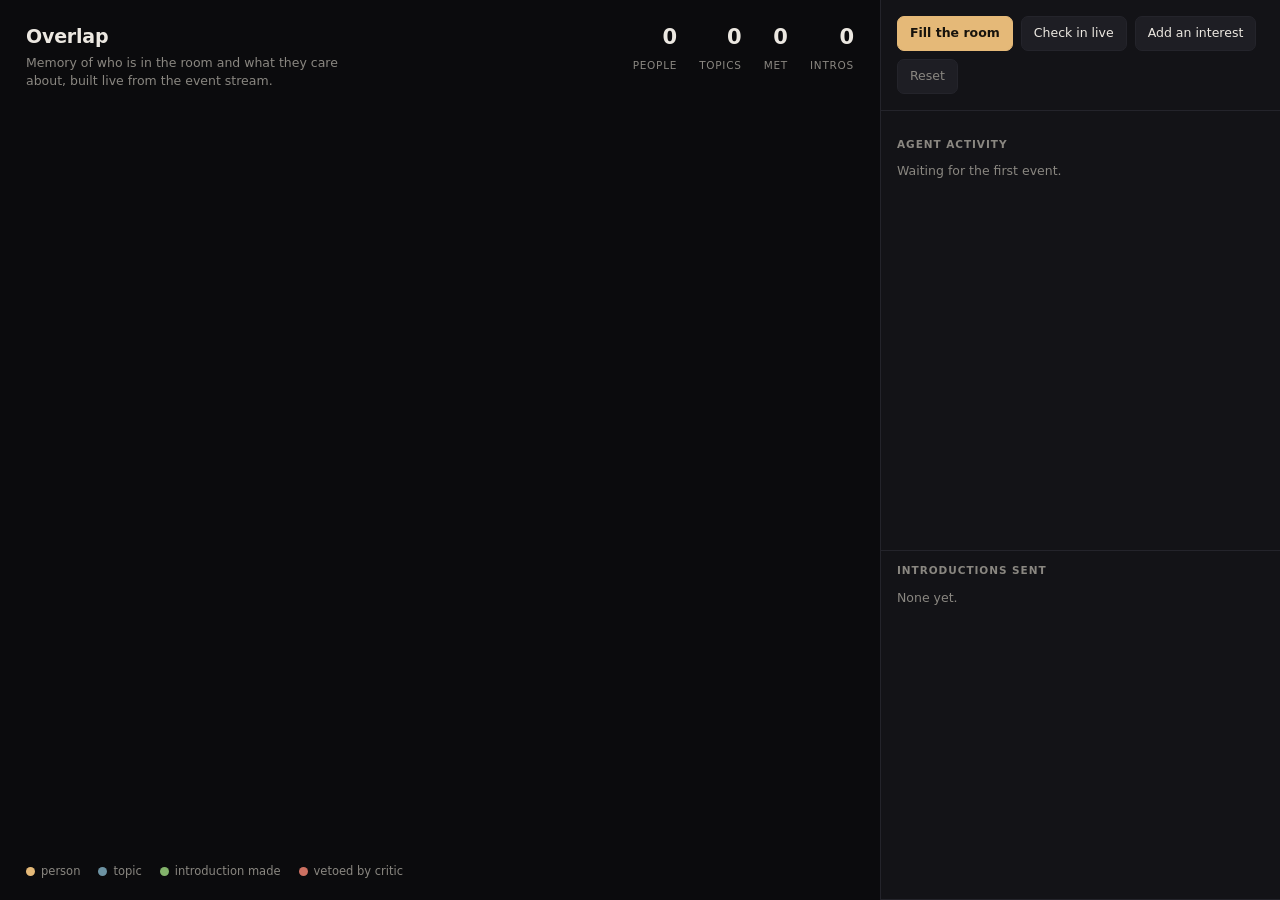
==== web/index.html @ 26e2bcc3 "Baseline: working Overlap spine + Beeline spec + shared enums Co-Authored-By: Claude Opus 4.8 <norep" ====
<!doctype html>
<html lang="en">
<head>
<meta charset="utf-8" />
<meta name="viewport" content="width=device-width, initial-scale=1" />
<title>Overlap — live networking memory</title>
<style>
  :root {
    --bg: #0b0b0d;
    --panel: #131317;
    --line: #24242b;
    --text: #ece8e1;
    --dim: #8a8781;
    --person: #e5b978;
    --topic: #6d93a3;
    --ok: #83b36b;
    --veto: #cc7061;
    --accent: #e5b978;
  }
  * { box-sizing: border-box; }
  html, body { height: 100%; margin: 0; }
  body {
    background: var(--bg); color: var(--text);
    font: 14px/1.5 ui-sans-serif, -apple-system, "SF Pro Text", system-ui, sans-serif;
    display: grid; grid-template-columns: 1fr 400px; overflow: hidden;
  }
  /* ---------- graph side ---------- */
  #stage { position: relative; }
  canvas { display: block; width: 100%; height: 100%; }
  #title {
    position: absolute; top: 22px; left: 26px; pointer-events: none;
  }
  #title h1 {
    margin: 0; font-size: 19px; font-weight: 600; letter-spacing: -0.01em;
  }
  #title p { margin: 3px 0 0; color: var(--dim); font-size: 12.5px; max-width: 40ch; }
  #legend {
    position: absolute; bottom: 20px; left: 26px; display: flex; gap: 18px;
    color: var(--dim); font-size: 11.5px; pointer-events: none;
  }
  .key { display: flex; align-items: center; gap: 6px; }
  .dot { width: 9px; height: 9px; border-radius: 50%; }
  #counters {
    position: absolute; top: 22px; right: 26px; display: flex; gap: 22px;
    pointer-events: none; text-align: right;
  }
  .counter b { display: block; font-size: 21px; font-weight: 600; font-variant-numeric: tabular-nums; }
  .counter span { font-size: 10.5px; color: var(--dim); text-transform: uppercase; letter-spacing: .07em; }

  /* ---------- side panel ---------- */
  #side {
    background: var(--panel); border-left: 1px solid var(--line);
    display: flex; flex-direction: column; overflow: hidden;
  }
  #controls { padding: 16px; border-bottom: 1px solid var(--line); display: flex; flex-wrap: wrap; gap: 8px; }
  button {
    font: inherit; font-size: 12.5px; padding: 7px 12px; border-radius: 7px; cursor: pointer;
    background: #1e1e24; color: var(--text); border: 1px solid var(--line);
  }
  button:hover { background: #26262e; }
  button.primary { background: var(--accent); color: #17130c; border-color: var(--accent); font-weight: 600; }
  button.ghost { color: var(--dim); }
  #backends { padding: 0 16px 14px; font-size: 11px; color: var(--dim); display: flex; flex-wrap: wrap; gap: 6px; }
  .chip { border: 1px solid var(--line); border-radius: 20px; padding: 2px 9px; }
  .chip b { color: var(--text); font-weight: 500; }

  .section { border-bottom: 1px solid var(--line); display: flex; flex-direction: column; min-height: 0; }
  .section > h2 {
    margin: 0; padding: 12px 16px 8px; font-size: 10.5px; font-weight: 600;
    text-transform: uppercase; letter-spacing: .09em; color: var(--dim);
  }
  .scroll { overflow-y: auto; padding: 0 16px 14px; }
  #traces { flex: 1 1 55%; }
  #nudges { flex: 1 1 45%; }

  .trace { border-left: 2px solid var(--line); padding: 6px 0 8px 11px; margin-bottom: 9px; }
  .trace .ev { font-size: 11px; color: var(--dim); letter-spacing: .02em; }
  .trace .step { font-size: 12.5px; margin-top: 3px; }
  .trace .step em { font-style: normal; color: var(--dim); }
  .trace.approved { border-left-color: var(--ok); }
  .trace.vetoed { border-left-color: var(--veto); }
  .tag { font-size: 10px; padding: 1px 6px; border-radius: 4px; letter-spacing: .05em; }
  .tag.ok { background: rgba(131,179,107,.16); color: var(--ok); }
  .tag.no { background: rgba(204,112,97,.16); color: var(--veto); }

  .nudge { background: #181820; border: 1px solid var(--line); border-radius: 9px; padding: 11px 12px; margin-bottom: 9px; }
  .nudge .to { font-size: 11px; color: var(--dim); }
  .nudge .msg { margin-top: 4px; font-size: 13px; }
  .nudge .why { margin-top: 6px; font-size: 11.5px; color: var(--dim); border-top: 1px solid var(--line); padding-top: 6px; }
  .empty { color: var(--dim); font-size: 12.5px; padding: 2px 0 8px; }
</style>
</head>
<body>

<div id="stage">
  <canvas id="c"></canvas>
  <div id="title">
    <h1>Overlap</h1>
    <p>Memory of who is in the room and what they care about, built live from the event stream.</p>
  </div>
  <div id="counters">
    <div class="counter"><b id="n-people">0</b><span>people</span></div>
    <div class="counter"><b id="n-topics">0</b><span>topics</span></div>
    <div class="counter"><b id="n-met">0</b><span>met</span></div>
    <div class="counter"><b id="n-nudges">0</b><span>intros</span></div>
  </div>
  <div id="legend">
    <div class="key"><i class="dot" style="background:var(--person)"></i>person</div>
    <div class="key"><i class="dot" style="background:var(--topic)"></i>topic</div>
    <div class="key"><i class="dot" style="background:var(--ok)"></i>introduction made</div>
    <div class="key"><i class="dot" style="background:var(--veto)"></i>vetoed by critic</div>
  </div>
</div>

<div id="side">
  <div id="controls">
    <button class="primary" onclick="seed()">Fill the room</button>
    <button onclick="joinLive()">Check in live</button>
    <button onclick="tapInterest()">Add an interest</button>
    <button class="ghost" onclick="reset()">Reset</button>
  </div>
  <div id="backends"></div>

  <div class="section" id="traces">
    <h2>Agent activity</h2>
    <div class="scroll" id="trace-list"><div class="empty">Waiting for the first event.</div></div>
  </div>

  <div class="section" id="nudges">
    <h2>Introductions sent</h2>
    <div class="scroll" id="nudge-list"><div class="empty">None yet.</div></div>
  </div>
</div>

<script>
// ------------------------------------------------------------------ //
// force-directed graph, hand-rolled so there is no CDN to fail on us
// ------------------------------------------------------------------ //
const canvas = document.getElementById('c');
const ctx = canvas.getContext('2d');
let W = 0, H = 0, DPR = Math.min(devicePixelRatio || 1, 2);

function resize() {
  const r = canvas.getBoundingClientRect();
  W = r.width; H = r.height;
  canvas.width = W * DPR; canvas.height = H * DPR;
  ctx.setTransform(DPR, 0, 0, DPR, 0, 0);
}
addEventListener('resize', resize);

let nodes = new Map();   // id -> {id,label,kind,x,y,vx,vy,born,weight}
let edges = [];          // {source,target,kind,status}
let highlight = new Set();
let highlightUntil = 0;

function syncGraph(g) {
  const seen = new Set();
  for (const n of g.nodes) {
    seen.add(n.id);
    if (!nodes.has(n.id)) {
      // new nodes enter near the middle with a little scatter, so growth reads
      const a = Math.random() * Math.PI * 2, r = 40 + Math.random() * 90;
      nodes.set(n.id, {
        ...n, x: W / 2 + Math.cos(a) * r, y: H / 2 + Math.sin(a) * r,
        vx: 0, vy: 0, born: performance.now()
      });
    } else {
      Object.assign(nodes.get(n.id), { label: n.label, weight: n.weight, role: n.role });
    }
  }
  for (const id of [...nodes.keys()]) if (!seen.has(id)) nodes.delete(id);
  edges = g.edges.filter(e => nodes.has(e.source) && nodes.has(e.target));
}

function tick() {
  const arr = [...nodes.values()];
  const n = arr.length;
  // repulsion
  for (let i = 0; i < n; i++) {
    const a = arr[i];
    for (let j = i + 1; j < n; j++) {
      const b = arr[j];
      let dx = b.x - a.x, dy = b.y - a.y;
      let d2 = dx * dx + dy * dy;
      if (d2 < 1) { d2 = 1; dx = Math.random() - .5; dy = Math.random() - .5; }
      if (d2 > 160000) continue;
      const f = 3600 / d2;
      const d = Math.sqrt(d2);
      const fx = (dx / d) * f, fy = (dy / d) * f;
      a.vx -= fx; a.vy -= fy; b.vx += fx; b.vy += fy;
    }
  }
  // springs
  for (const e of edges) {
    const a = nodes.get(e.source), b = nodes.get(e.target);
    if (!a || !b) continue;
    const rest = e.kind === 'interest' ? 112 : e.kind === 'met' ? 84 : 150;
    const k = e.kind === 'interest' ? 0.012 : e.kind === 'met' ? 0.02 : 0.004;
    const dx = b.x - a.x, dy = b.y - a.y;
    const d = Math.hypot(dx, dy) || 1;
    const f = (d - rest) * k;
    const fx = (dx / d) * f, fy = (dy / d) * f;
    a.vx += fx; a.vy += fy; b.vx -= fx; b.vy -= fy;
  }
  // centering, damping, and a hard clamp so nothing escapes the canvas
  const padX = 90, padY = 70;
  for (const p of arr) {
    p.vx += (W / 2 - p.x) * 0.0045;
    p.vy += (H / 2 - p.y) * 0.0045;
    p.vx *= 0.84; p.vy *= 0.84;
    p.x += p.vx; p.y += p.vy;
    if (p.x < padX) { p.x = padX; p.vx *= -0.4; }
    if (p.x > W - padX) { p.x = W - padX; p.vx *= -0.4; }
    if (p.y < padY) { p.y = padY; p.vy *= -0.4; }
    if (p.y > H - padY) { p.y = H - padY; p.vy *= -0.4; }
  }
}

function radius(p) {
  if (p.kind === 'topic') return 3.5 + Math.min(6, (p.weight || 1) * 1.1);
  return 7;
}

function draw() {
  const now = performance.now();
  const hot = now < highlightUntil;
  ctx.clearRect(0, 0, W, H);

  for (const e of edges) {
    const a = nodes.get(e.source), b = nodes.get(e.target);
    if (!a || !b) continue;
    const lit = hot && highlight.has(e.source) && highlight.has(e.target);
    if (e.kind === 'interest') {
      ctx.strokeStyle = lit ? 'rgba(229,185,120,.85)' : 'rgba(120,120,135,.16)';
      ctx.lineWidth = lit ? 2 : 1;
      ctx.setLineDash([]);
    } else if (e.kind === 'met') {
      ctx.strokeStyle = lit ? 'rgba(229,185,120,.9)' : 'rgba(190,190,205,.34)';
      ctx.lineWidth = lit ? 2.4 : 1.5;
      ctx.setLineDash([]);
    } else {
      const ok = e.status === 'approved';
      ctx.strokeStyle = ok ? 'rgba(131,179,107,.75)' : 'rgba(204,112,97,.5)';
      ctx.lineWidth = ok ? 2.2 : 1.4;
      ctx.setLineDash(ok ? [] : [4, 4]);
    }
    ctx.beginPath(); ctx.moveTo(a.x, a.y); ctx.lineTo(b.x, b.y); ctx.stroke();
  }
  ctx.setLineDash([]);

  for (const p of nodes.values()) {
    const age = now - p.born;
    const grow = Math.min(1, age / 420);
    const r = radius(p) * (0.4 + 0.6 * grow);
    const lit = hot && highlight.has(p.id);

    if (age < 900) {           // arrival pulse
      ctx.beginPath();
      ctx.arc(p.x, p.y, r + (1 - age / 900) * 22, 0, 7);
      ctx.strokeStyle = `rgba(229,185,120,${0.35 * (1 - age / 900)})`;
      ctx.lineWidth = 1.5; ctx.stroke();
    }
    if (lit) {
      ctx.beginPath(); ctx.arc(p.x, p.y, r + 9, 0, 7);
      ctx.fillStyle = 'rgba(229,185,120,.16)'; ctx.fill();
    }
    ctx.beginPath(); ctx.arc(p.x, p.y, r, 0, 7);
    ctx.fillStyle = p.kind === 'topic' ? '#6d93a3' : '#e5b978';
    ctx.globalAlpha = grow; ctx.fill(); ctx.globalAlpha = 1;

    if (p.kind === 'person' || (p.weight || 0) > 1 || lit) {
      ctx.font = p.kind === 'person' ? '600 11.5px ui-sans-serif, system-ui' : '10.5px ui-sans-serif, system-ui';
      ctx.fillStyle = p.kind === 'person' ? 'rgba(236,232,225,.94)' : 'rgba(160,175,185,.72)';
      ctx.textAlign = 'center';
      ctx.fillText(p.label, p.x, p.y - r - 6);
    }
  }
}

function loop() { tick(); draw(); requestAnimationFrame(loop); }

// ------------------------------------------------------------------ //
// live feed
// ------------------------------------------------------------------ //
const traceList = document.getElementById('trace-list');
const nudgeList = document.getElementById('nudge-list');
let firstTrace = true, firstNudge = true;

function esc(s) { return String(s ?? '').replace(/[&<>]/g, c => ({ '&': '&amp;', '<': '&lt;', '>': '&gt;' }[c])); }

function addTrace(rec) {
  if (firstTrace) { traceList.innerHTML = ''; firstTrace = false; }
  const critic = rec.steps.find(s => s.step === 'critic');
  const cls = critic ? (critic.approved ? 'approved' : 'vetoed') : '';
  const el = document.createElement('div');
  el.className = 'trace ' + cls;
  const p = rec.event.payload || {};
  const who = p.name || p.id || p.a || '';
  el.innerHTML =
    `<div class="ev">${esc(rec.event.type)} · ${esc(who)} · ${rec.ms}ms</div>` +
    rec.steps.map(s => {
      const tag = s.step === 'critic'
        ? `<span class="tag ${s.approved ? 'ok' : 'no'}">${s.approved ? 'approved' : 'vetoed'}</span> `
        : '';
      return `<div class="step"><em>${esc(s.step)}</em> ${tag}${esc(s.detail)}</div>`;
    }).join('');
  traceList.prepend(el);
  while (traceList.children.length > 40) traceList.lastChild.remove();

  // light up the path this decision walked
  if (rec.proposal) {
    highlight = new Set([rec.proposal.from_id, rec.proposal.to_id]);
    for (const t of (rec.proposal.shared_topics || [])) highlight.add('topic:' + t);
    if (rec.proposal.connector) highlight.add(rec.proposal.connector.connector_id);
    highlightUntil = performance.now() + 3500;
  }
}

function addNudge(n) {
  if (firstNudge) { nudgeList.innerHTML = ''; firstNudge = false; }
  const el = document.createElement('div');
  el.className = 'nudge';
  el.innerHTML =
    `<div class="to">to ${esc(n.to)} · about ${esc(n.about)}` +
    (n.connector ? ` · via ${esc(n.connector.connector_name)}` : '') + `</div>` +
    `<div class="msg">${esc(n.message)}</div>` +
    `<div class="why">${esc(n.why)}</div>`;
  nudgeList.prepend(el);
  while (nudgeList.children.length > 25) nudgeList.lastChild.remove();
}

function setStats(s) {
  document.getElementById('n-people').textContent = s.people ?? 0;
  document.getElementById('n-topics').textContent = s.topics ?? 0;
  document.getElementById('n-met').textContent = s.met ?? 0;
  document.getElementById('n-nudges').textContent = s.nudges ?? 0;
  if (s.backends) {
    document.getElementById('backends').innerHTML = Object.entries(s.backends)
      .map(([k, v]) => `<span class="chip">${esc(k)} <b>${esc(v)}</b></span>`).join('');
  }
}

const es = new EventSource('/api/stream');
es.onmessage = (m) => {
  const { kind, data } = JSON.parse(m.data);
  if (kind === 'graph') syncGraph(data);
  else if (kind === 'stats') setStats(data);
  else if (kind === 'trace') addTrace(data);
  else if (kind === 'outbox') addNudge(data);
  else if (kind === 'reset') {
    nodes.clear(); edges = [];
    traceList.innerHTML = '<div class="empty">Waiting for the first event.</div>';
    nudgeList.innerHTML = '<div class="empty">None yet.</div>';
    firstTrace = firstNudge = true;
  }
};

// ------------------------------------------------------------------ //
// controls
// ------------------------------------------------------------------ //
const post = (url, body) => fetch(url, {
  method: 'POST', headers: { 'Content-Type': 'application/json' },
  body: JSON.stringify(body || {})
});

function seed() { post('/api/seed', { delay: 0.8 }); }
function reset() { post('/api/reset'); }

function joinLive() {
  const name = prompt('Your name', 'Aaryaa');
  if (!name) return;
  const interests = prompt('Interests, comma separated',
    'graph databases, interface design, learning science');
  post('/api/event', {
    type: 'checkin',
    payload: {
      id: 'live-' + name.toLowerCase().replace(/\W+/g, ''),
      name, role: 'product designer',
      interests: (interests || '').split(',').map(s => s.trim()).filter(Boolean),
      location: 'Frontier Tower 16'
    }
  });
}

function tapInterest() {
  const id = prompt('Whose interest? (person id)', 'live-aaryaa');
  const topic = prompt('Topic', 'agent memory');
  if (!id || !topic) return;
  post('/api/event', { type: 'interest', payload: { id, topic } });
}

fetch('/api/stats').then(r => r.json()).then(setStats);
resize(); loop();
</script>
</body>
</html>
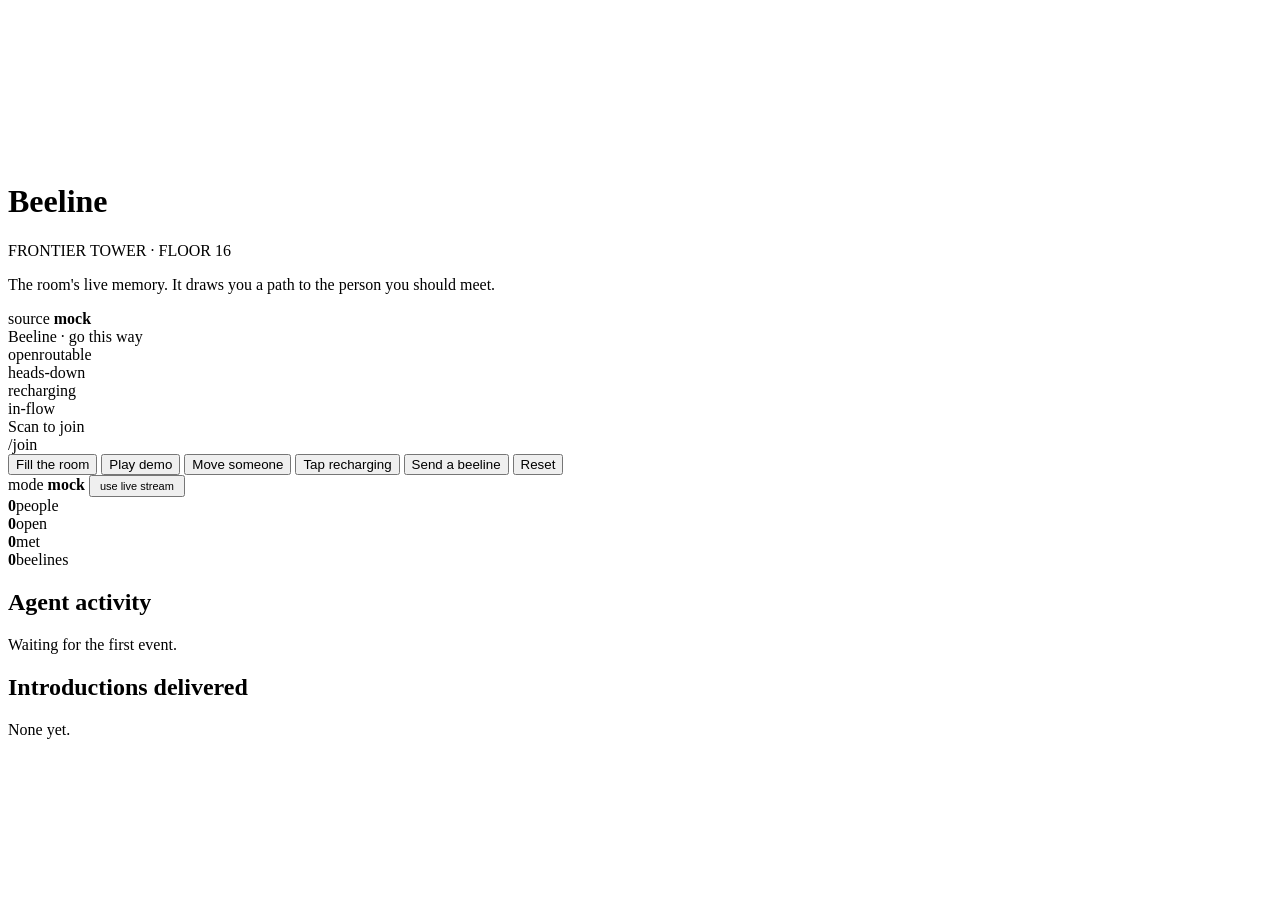
==== commit 657000b7: "Phase B+C(part): WP2 four agents, WP3 motion pipeline, WP6 map, WP7 phone, tunnel helper Co-Authored" ====
--- a/web/index.html
+++ b/web/index.html
@@ -3,394 +3,82 @@
 <head>
 <meta charset="utf-8" />
 <meta name="viewport" content="width=device-width, initial-scale=1" />
-<title>Overlap — live networking memory</title>
-<style>
-  :root {
-    --bg: #0b0b0d;
-    --panel: #131317;
-    --line: #24242b;
-    --text: #ece8e1;
-    --dim: #8a8781;
-    --person: #e5b978;
-    --topic: #6d93a3;
-    --ok: #83b36b;
-    --veto: #cc7061;
-    --accent: #e5b978;
-  }
-  * { box-sizing: border-box; }
-  html, body { height: 100%; margin: 0; }
-  body {
-    background: var(--bg); color: var(--text);
-    font: 14px/1.5 ui-sans-serif, -apple-system, "SF Pro Text", system-ui, sans-serif;
-    display: grid; grid-template-columns: 1fr 400px; overflow: hidden;
-  }
-  /* ---------- graph side ---------- */
-  #stage { position: relative; }
-  canvas { display: block; width: 100%; height: 100%; }
-  #title {
-    position: absolute; top: 22px; left: 26px; pointer-events: none;
-  }
-  #title h1 {
-    margin: 0; font-size: 19px; font-weight: 600; letter-spacing: -0.01em;
-  }
-  #title p { margin: 3px 0 0; color: var(--dim); font-size: 12.5px; max-width: 40ch; }
-  #legend {
-    position: absolute; bottom: 20px; left: 26px; display: flex; gap: 18px;
-    color: var(--dim); font-size: 11.5px; pointer-events: none;
-  }
-  .key { display: flex; align-items: center; gap: 6px; }
-  .dot { width: 9px; height: 9px; border-radius: 50%; }
-  #counters {
-    position: absolute; top: 22px; right: 26px; display: flex; gap: 22px;
-    pointer-events: none; text-align: right;
-  }
-  .counter b { display: block; font-size: 21px; font-weight: 600; font-variant-numeric: tabular-nums; }
-  .counter span { font-size: 10.5px; color: var(--dim); text-transform: uppercase; letter-spacing: .07em; }
-
-  /* ---------- side panel ---------- */
-  #side {
-    background: var(--panel); border-left: 1px solid var(--line);
-    display: flex; flex-direction: column; overflow: hidden;
-  }
-  #controls { padding: 16px; border-bottom: 1px solid var(--line); display: flex; flex-wrap: wrap; gap: 8px; }
-  button {
-    font: inherit; font-size: 12.5px; padding: 7px 12px; border-radius: 7px; cursor: pointer;
-    background: #1e1e24; color: var(--text); border: 1px solid var(--line);
-  }
-  button:hover { background: #26262e; }
-  button.primary { background: var(--accent); color: #17130c; border-color: var(--accent); font-weight: 600; }
-  button.ghost { color: var(--dim); }
-  #backends { padding: 0 16px 14px; font-size: 11px; color: var(--dim); display: flex; flex-wrap: wrap; gap: 6px; }
-  .chip { border: 1px solid var(--line); border-radius: 20px; padding: 2px 9px; }
-  .chip b { color: var(--text); font-weight: 500; }
-
-  .section { border-bottom: 1px solid var(--line); display: flex; flex-direction: column; min-height: 0; }
-  .section > h2 {
-    margin: 0; padding: 12px 16px 8px; font-size: 10.5px; font-weight: 600;
-    text-transform: uppercase; letter-spacing: .09em; color: var(--dim);
-  }
-  .scroll { overflow-y: auto; padding: 0 16px 14px; }
-  #traces { flex: 1 1 55%; }
-  #nudges { flex: 1 1 45%; }
-
-  .trace { border-left: 2px solid var(--line); padding: 6px 0 8px 11px; margin-bottom: 9px; }
-  .trace .ev { font-size: 11px; color: var(--dim); letter-spacing: .02em; }
-  .trace .step { font-size: 12.5px; margin-top: 3px; }
-  .trace .step em { font-style: normal; color: var(--dim); }
-  .trace.approved { border-left-color: var(--ok); }
-  .trace.vetoed { border-left-color: var(--veto); }
-  .tag { font-size: 10px; padding: 1px 6px; border-radius: 4px; letter-spacing: .05em; }
-  .tag.ok { background: rgba(131,179,107,.16); color: var(--ok); }
-  .tag.no { background: rgba(204,112,97,.16); color: var(--veto); }
-
-  .nudge { background: #181820; border: 1px solid var(--line); border-radius: 9px; padding: 11px 12px; margin-bottom: 9px; }
-  .nudge .to { font-size: 11px; color: var(--dim); }
-  .nudge .msg { margin-top: 4px; font-size: 13px; }
-  .nudge .why { margin-top: 6px; font-size: 11.5px; color: var(--dim); border-top: 1px solid var(--line); padding-top: 6px; }
-  .empty { color: var(--dim); font-size: 12.5px; padding: 2px 0 8px; }
-</style>
+<title>Beeline — floor 16, live</title>
+<link rel="stylesheet" href="/style.css" />
 </head>
 <body>
 
-<div id="stage">
-  <canvas id="c"></canvas>
+<!-- ============ MAP : the headline ============ -->
+<div id="map">
+  <canvas id="floor"></canvas>
+
   <div id="title">
-    <h1>Overlap</h1>
-    <p>Memory of who is in the room and what they care about, built live from the event stream.</p>
+    <div class="brand">
+      <h1>Beeline</h1>
+      <span class="tag">FRONTIER TOWER · FLOOR 16</span>
+    </div>
+    <p>The room's live memory. It draws you a path to the person you should meet.</p>
   </div>
-  <div id="counters">
-    <div class="counter"><b id="n-people">0</b><span>people</span></div>
-    <div class="counter"><b id="n-topics">0</b><span>topics</span></div>
-    <div class="counter"><b id="n-met">0</b><span>met</span></div>
-    <div class="counter"><b id="n-nudges">0</b><span>intros</span></div>
+
+  <div id="mode-badge">source <b id="mode-label">mock</b></div>
+
+  <!-- match card (money-shot narration), populated on a delivered intro -->
+  <div id="matchcard">
+    <div class="kicker">Beeline · go this way</div>
+    <div class="head" id="mc-head"></div>
+    <div class="msg" id="mc-msg"></div>
+    <div class="why" id="mc-why"></div>
+    <div class="match" id="mc-match"></div>
+    <div class="route" id="mc-route"></div>
   </div>
+
   <div id="legend">
-    <div class="key"><i class="dot" style="background:var(--person)"></i>person</div>
-    <div class="key"><i class="dot" style="background:var(--topic)"></i>topic</div>
-    <div class="key"><i class="dot" style="background:var(--ok)"></i>introduction made</div>
-    <div class="key"><i class="dot" style="background:var(--veto)"></i>vetoed by critic</div>
+    <div class="k"><span class="swatch" style="color:var(--open);background:var(--open)"></span>open<span class="sub">routable</span></div>
+    <div class="k"><span class="swatch" style="color:var(--heads);background:var(--heads)"></span>heads-down</div>
+    <div class="k"><span class="swatch" style="color:var(--recharge);background:var(--recharge)"></span>recharging</div>
+    <div class="k"><span class="swatch" style="color:var(--flow);background:var(--flow)"></span>in-flow</div>
+  </div>
+
+  <div id="qr">
+    <div id="qr-slot"></div>
+    <div class="cap">Scan to join</div>
+    <div class="url" id="qr-url">/join</div>
   </div>
 </div>
 
+<!-- ============ SIDE PANEL : agents + intros ============ -->
 <div id="side">
   <div id="controls">
-    <button class="primary" onclick="seed()">Fill the room</button>
-    <button onclick="joinLive()">Check in live</button>
-    <button onclick="tapInterest()">Add an interest</button>
-    <button class="ghost" onclick="reset()">Reset</button>
+    <button class="primary" id="btn-fill">Fill the room</button>
+    <button id="btn-demo">Play demo</button>
+    <button id="btn-move">Move someone</button>
+    <button id="btn-recharge">Tap recharging</button>
+    <button id="btn-intro">Send a beeline</button>
+    <button class="ghost" id="btn-reset">Reset</button>
   </div>
-  <div id="backends"></div>
+  <div id="meta">
+    <span class="chip-meta">mode <b id="meta-mode">mock</b></span>
+    <button id="btn-live" class="ghost" style="padding:3px 9px;font-size:11px;">use live stream</button>
+  </div>
+
+  <div id="counters">
+    <div class="counter"><b id="n-people">0</b><span>people</span></div>
+    <div class="counter"><b id="n-open">0</b><span>open</span></div>
+    <div class="counter"><b id="n-met">0</b><span>met</span></div>
+    <div class="counter"><b id="n-intros">0</b><span>beelines</span></div>
+  </div>
 
   <div class="section" id="traces">
-    <h2>Agent activity</h2>
+    <h2>Agent activity <span class="count" id="trace-count"></span></h2>
     <div class="scroll" id="trace-list"><div class="empty">Waiting for the first event.</div></div>
   </div>
 
-  <div class="section" id="nudges">
-    <h2>Introductions sent</h2>
-    <div class="scroll" id="nudge-list"><div class="empty">None yet.</div></div>
+  <div class="section" id="intros">
+    <h2>Introductions delivered <span class="count" id="intro-count"></span></h2>
+    <div class="scroll" id="intro-list"><div class="empty">None yet.</div></div>
   </div>
 </div>
 
-<script>
-// ------------------------------------------------------------------ //
-// force-directed graph, hand-rolled so there is no CDN to fail on us
-// ------------------------------------------------------------------ //
-const canvas = document.getElementById('c');
-const ctx = canvas.getContext('2d');
-let W = 0, H = 0, DPR = Math.min(devicePixelRatio || 1, 2);
-
-function resize() {
-  const r = canvas.getBoundingClientRect();
-  W = r.width; H = r.height;
-  canvas.width = W * DPR; canvas.height = H * DPR;
-  ctx.setTransform(DPR, 0, 0, DPR, 0, 0);
-}
-addEventListener('resize', resize);
-
-let nodes = new Map();   // id -> {id,label,kind,x,y,vx,vy,born,weight}
-let edges = [];          // {source,target,kind,status}
-let highlight = new Set();
-let highlightUntil = 0;
-
-function syncGraph(g) {
-  const seen = new Set();
-  for (const n of g.nodes) {
-    seen.add(n.id);
-    if (!nodes.has(n.id)) {
-      // new nodes enter near the middle with a little scatter, so growth reads
-      const a = Math.random() * Math.PI * 2, r = 40 + Math.random() * 90;
-      nodes.set(n.id, {
-        ...n, x: W / 2 + Math.cos(a) * r, y: H / 2 + Math.sin(a) * r,
-        vx: 0, vy: 0, born: performance.now()
-      });
-    } else {
-      Object.assign(nodes.get(n.id), { label: n.label, weight: n.weight, role: n.role });
-    }
-  }
-  for (const id of [...nodes.keys()]) if (!seen.has(id)) nodes.delete(id);
-  edges = g.edges.filter(e => nodes.has(e.source) && nodes.has(e.target));
-}
-
-function tick() {
-  const arr = [...nodes.values()];
-  const n = arr.length;
-  // repulsion
-  for (let i = 0; i < n; i++) {
-    const a = arr[i];
-    for (let j = i + 1; j < n; j++) {
-      const b = arr[j];
-      let dx = b.x - a.x, dy = b.y - a.y;
-      let d2 = dx * dx + dy * dy;
-      if (d2 < 1) { d2 = 1; dx = Math.random() - .5; dy = Math.random() - .5; }
-      if (d2 > 160000) continue;
-      const f = 3600 / d2;
-      const d = Math.sqrt(d2);
-      const fx = (dx / d) * f, fy = (dy / d) * f;
-      a.vx -= fx; a.vy -= fy; b.vx += fx; b.vy += fy;
-    }
-  }
-  // springs
-  for (const e of edges) {
-    const a = nodes.get(e.source), b = nodes.get(e.target);
-    if (!a || !b) continue;
-    const rest = e.kind === 'interest' ? 112 : e.kind === 'met' ? 84 : 150;
-    const k = e.kind === 'interest' ? 0.012 : e.kind === 'met' ? 0.02 : 0.004;
-    const dx = b.x - a.x, dy = b.y - a.y;
-    const d = Math.hypot(dx, dy) || 1;
-    const f = (d - rest) * k;
-    const fx = (dx / d) * f, fy = (dy / d) * f;
-    a.vx += fx; a.vy += fy; b.vx -= fx; b.vy -= fy;
-  }
-  // centering, damping, and a hard clamp so nothing escapes the canvas
-  const padX = 90, padY = 70;
-  for (const p of arr) {
-    p.vx += (W / 2 - p.x) * 0.0045;
-    p.vy += (H / 2 - p.y) * 0.0045;
-    p.vx *= 0.84; p.vy *= 0.84;
-    p.x += p.vx; p.y += p.vy;
-    if (p.x < padX) { p.x = padX; p.vx *= -0.4; }
-    if (p.x > W - padX) { p.x = W - padX; p.vx *= -0.4; }
-    if (p.y < padY) { p.y = padY; p.vy *= -0.4; }
-    if (p.y > H - padY) { p.y = H - padY; p.vy *= -0.4; }
-  }
-}
-
-function radius(p) {
-  if (p.kind === 'topic') return 3.5 + Math.min(6, (p.weight || 1) * 1.1);
-  return 7;
-}
-
-function draw() {
-  const now = performance.now();
-  const hot = now < highlightUntil;
-  ctx.clearRect(0, 0, W, H);
-
-  for (const e of edges) {
-    const a = nodes.get(e.source), b = nodes.get(e.target);
-    if (!a || !b) continue;
-    const lit = hot && highlight.has(e.source) && highlight.has(e.target);
-    if (e.kind === 'interest') {
-      ctx.strokeStyle = lit ? 'rgba(229,185,120,.85)' : 'rgba(120,120,135,.16)';
-      ctx.lineWidth = lit ? 2 : 1;
-      ctx.setLineDash([]);
-    } else if (e.kind === 'met') {
-      ctx.strokeStyle = lit ? 'rgba(229,185,120,.9)' : 'rgba(190,190,205,.34)';
-      ctx.lineWidth = lit ? 2.4 : 1.5;
-      ctx.setLineDash([]);
-    } else {
-      const ok = e.status === 'approved';
-      ctx.strokeStyle = ok ? 'rgba(131,179,107,.75)' : 'rgba(204,112,97,.5)';
-      ctx.lineWidth = ok ? 2.2 : 1.4;
-      ctx.setLineDash(ok ? [] : [4, 4]);
-    }
-    ctx.beginPath(); ctx.moveTo(a.x, a.y); ctx.lineTo(b.x, b.y); ctx.stroke();
-  }
-  ctx.setLineDash([]);
-
-  for (const p of nodes.values()) {
-    const age = now - p.born;
-    const grow = Math.min(1, age / 420);
-    const r = radius(p) * (0.4 + 0.6 * grow);
-    const lit = hot && highlight.has(p.id);
-
-    if (age < 900) {           // arrival pulse
-      ctx.beginPath();
-      ctx.arc(p.x, p.y, r + (1 - age / 900) * 22, 0, 7);
-      ctx.strokeStyle = `rgba(229,185,120,${0.35 * (1 - age / 900)})`;
-      ctx.lineWidth = 1.5; ctx.stroke();
-    }
-    if (lit) {
-      ctx.beginPath(); ctx.arc(p.x, p.y, r + 9, 0, 7);
-      ctx.fillStyle = 'rgba(229,185,120,.16)'; ctx.fill();
-    }
-    ctx.beginPath(); ctx.arc(p.x, p.y, r, 0, 7);
-    ctx.fillStyle = p.kind === 'topic' ? '#6d93a3' : '#e5b978';
-    ctx.globalAlpha = grow; ctx.fill(); ctx.globalAlpha = 1;
-
-    if (p.kind === 'person' || (p.weight || 0) > 1 || lit) {
-      ctx.font = p.kind === 'person' ? '600 11.5px ui-sans-serif, system-ui' : '10.5px ui-sans-serif, system-ui';
-      ctx.fillStyle = p.kind === 'person' ? 'rgba(236,232,225,.94)' : 'rgba(160,175,185,.72)';
-      ctx.textAlign = 'center';
-      ctx.fillText(p.label, p.x, p.y - r - 6);
-    }
-  }
-}
-
-function loop() { tick(); draw(); requestAnimationFrame(loop); }
-
-// ------------------------------------------------------------------ //
-// live feed
-// ------------------------------------------------------------------ //
-const traceList = document.getElementById('trace-list');
-const nudgeList = document.getElementById('nudge-list');
-let firstTrace = true, firstNudge = true;
-
-function esc(s) { return String(s ?? '').replace(/[&<>]/g, c => ({ '&': '&amp;', '<': '&lt;', '>': '&gt;' }[c])); }
-
-function addTrace(rec) {
-  if (firstTrace) { traceList.innerHTML = ''; firstTrace = false; }
-  const critic = rec.steps.find(s => s.step === 'critic');
-  const cls = critic ? (critic.approved ? 'approved' : 'vetoed') : '';
-  const el = document.createElement('div');
-  el.className = 'trace ' + cls;
-  const p = rec.event.payload || {};
-  const who = p.name || p.id || p.a || '';
-  el.innerHTML =
-    `<div class="ev">${esc(rec.event.type)} · ${esc(who)} · ${rec.ms}ms</div>` +
-    rec.steps.map(s => {
-      const tag = s.step === 'critic'
-        ? `<span class="tag ${s.approved ? 'ok' : 'no'}">${s.approved ? 'approved' : 'vetoed'}</span> `
-        : '';
-      return `<div class="step"><em>${esc(s.step)}</em> ${tag}${esc(s.detail)}</div>`;
-    }).join('');
-  traceList.prepend(el);
-  while (traceList.children.length > 40) traceList.lastChild.remove();
-
-  // light up the path this decision walked
-  if (rec.proposal) {
-    highlight = new Set([rec.proposal.from_id, rec.proposal.to_id]);
-    for (const t of (rec.proposal.shared_topics || [])) highlight.add('topic:' + t);
-    if (rec.proposal.connector) highlight.add(rec.proposal.connector.connector_id);
-    highlightUntil = performance.now() + 3500;
-  }
-}
-
-function addNudge(n) {
-  if (firstNudge) { nudgeList.innerHTML = ''; firstNudge = false; }
-  const el = document.createElement('div');
-  el.className = 'nudge';
-  el.innerHTML =
-    `<div class="to">to ${esc(n.to)} · about ${esc(n.about)}` +
-    (n.connector ? ` · via ${esc(n.connector.connector_name)}` : '') + `</div>` +
-    `<div class="msg">${esc(n.message)}</div>` +
-    `<div class="why">${esc(n.why)}</div>`;
-  nudgeList.prepend(el);
-  while (nudgeList.children.length > 25) nudgeList.lastChild.remove();
-}
-
-function setStats(s) {
-  document.getElementById('n-people').textContent = s.people ?? 0;
-  document.getElementById('n-topics').textContent = s.topics ?? 0;
-  document.getElementById('n-met').textContent = s.met ?? 0;
-  document.getElementById('n-nudges').textContent = s.nudges ?? 0;
-  if (s.backends) {
-    document.getElementById('backends').innerHTML = Object.entries(s.backends)
-      .map(([k, v]) => `<span class="chip">${esc(k)} <b>${esc(v)}</b></span>`).join('');
-  }
-}
-
-const es = new EventSource('/api/stream');
-es.onmessage = (m) => {
-  const { kind, data } = JSON.parse(m.data);
-  if (kind === 'graph') syncGraph(data);
-  else if (kind === 'stats') setStats(data);
-  else if (kind === 'trace') addTrace(data);
-  else if (kind === 'outbox') addNudge(data);
-  else if (kind === 'reset') {
-    nodes.clear(); edges = [];
-    traceList.innerHTML = '<div class="empty">Waiting for the first event.</div>';
-    nudgeList.innerHTML = '<div class="empty">None yet.</div>';
-    firstTrace = firstNudge = true;
-  }
-};
-
-// ------------------------------------------------------------------ //
-// controls
-// ------------------------------------------------------------------ //
-const post = (url, body) => fetch(url, {
-  method: 'POST', headers: { 'Content-Type': 'application/json' },
-  body: JSON.stringify(body || {})
-});
-
-function seed() { post('/api/seed', { delay: 0.8 }); }
-function reset() { post('/api/reset'); }
-
-function joinLive() {
-  const name = prompt('Your name', 'Aaryaa');
-  if (!name) return;
-  const interests = prompt('Interests, comma separated',
-    'graph databases, interface design, learning science');
-  post('/api/event', {
-    type: 'checkin',
-    payload: {
-      id: 'live-' + name.toLowerCase().replace(/\W+/g, ''),
-      name, role: 'product designer',
-      interests: (interests || '').split(',').map(s => s.trim()).filter(Boolean),
-      location: 'Frontier Tower 16'
-    }
-  });
-}
-
-function tapInterest() {
-  const id = prompt('Whose interest? (person id)', 'live-aaryaa');
-  const topic = prompt('Topic', 'agent memory');
-  if (!id || !topic) return;
-  post('/api/event', { type: 'interest', payload: { id, topic } });
-}
-
-fetch('/api/stats').then(r => r.json()).then(setStats);
-resize(); loop();
-</script>
+<script src="/app.js"></script>
 </body>
 </html>
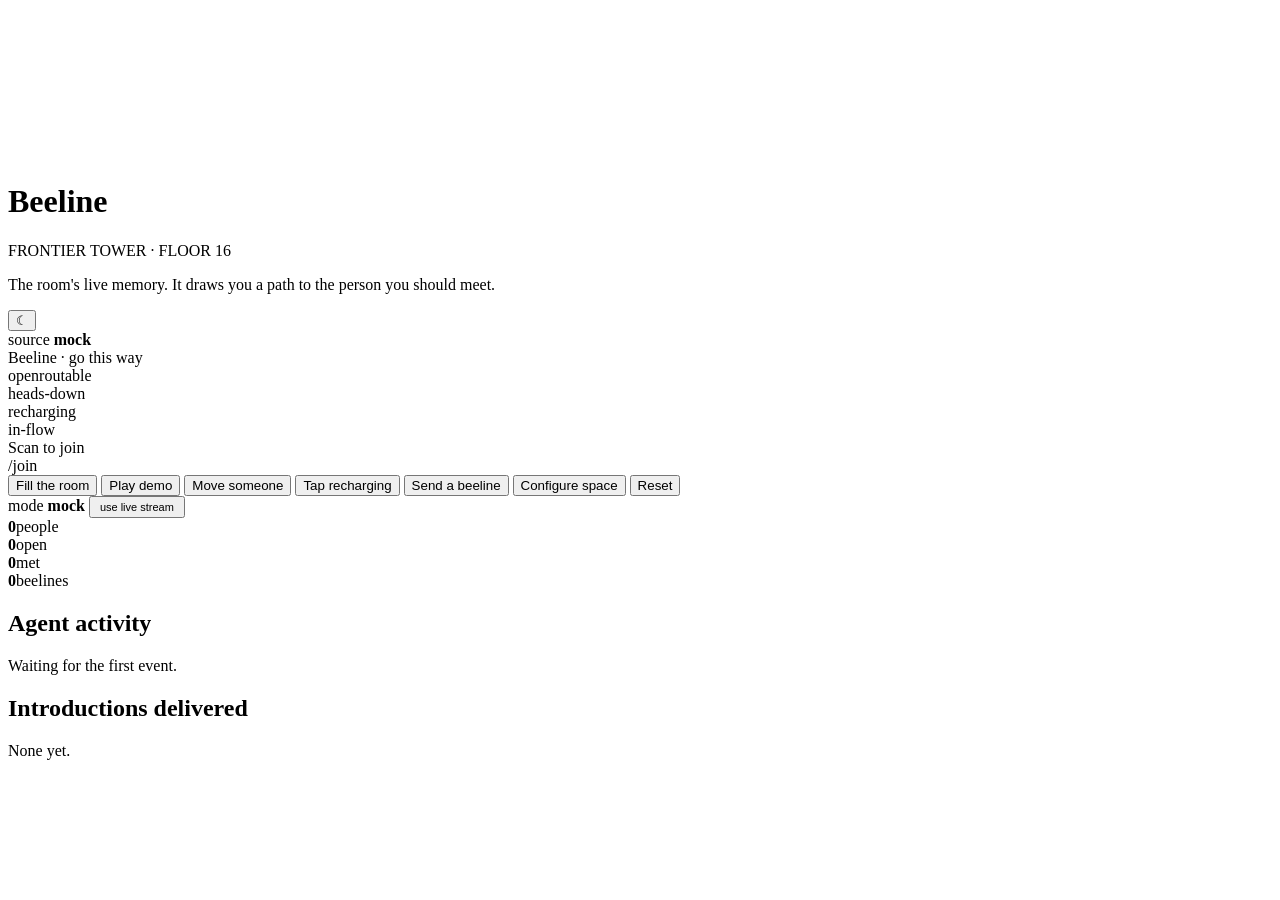
==== commit 595b5ade: "Frontend: light theme default + dark toggle (persists), adaptive area layout (any 1-8 areas), Config" ====
--- a/web/index.html
+++ b/web/index.html
@@ -4,7 +4,9 @@
 <meta charset="utf-8" />
 <meta name="viewport" content="width=device-width, initial-scale=1" />
 <title>Beeline — floor 16, live</title>
-<link rel="stylesheet" href="/style.css" />
+<link rel="stylesheet" href="/fonts/nunito.css" />
+<link rel="stylesheet" href="/style.css?v=4" />
+<script>try{document.documentElement.dataset.theme=localStorage.getItem('beeline-theme')||'light';}catch(e){document.documentElement.dataset.theme='light';}</script>
 </head>
 <body>
 
@@ -20,7 +22,10 @@
     <p>The room's live memory. It draws you a path to the person you should meet.</p>
   </div>
 
-  <div id="mode-badge">source <b id="mode-label">mock</b></div>
+  <div id="topright">
+    <button id="btn-theme" title="Switch to dark" aria-label="Switch theme">&#9790;</button>
+    <div id="mode-badge">source <b id="mode-label">mock</b></div>
+  </div>
 
   <!-- match card (money-shot narration), populated on a delivered intro -->
   <div id="matchcard">
@@ -54,6 +59,7 @@
     <button id="btn-move">Move someone</button>
     <button id="btn-recharge">Tap recharging</button>
     <button id="btn-intro">Send a beeline</button>
+    <button id="btn-config">Configure space</button>
     <button class="ghost" id="btn-reset">Reset</button>
   </div>
   <div id="meta">
@@ -79,6 +85,47 @@
   </div>
 </div>
 
-<script src="/app.js"></script>
+<!-- ============ CONFIGURE SPACE : drawer ============ -->
+<div id="cfg-scrim" hidden></div>
+<aside id="cfg" hidden aria-label="Configure space">
+  <div class="cfg-head">
+    <div>
+      <h2>Configure space</h2>
+      <p>Set up the map for wherever you are deploying it.</p>
+    </div>
+    <button id="cfg-close" class="ghost" aria-label="Close">Close</button>
+  </div>
+
+  <div class="cfg-body">
+    <section class="cfg-sec">
+      <h3>Areas</h3>
+      <p class="cfg-note">These are the areas the floor plan lays out. Rename, reorder, remove, or add up to eight, then apply.</p>
+      <div id="cfg-zones"></div>
+      <div class="cfg-row-actions">
+        <button id="cfg-add">Add area</button>
+        <button id="cfg-apply" class="primary">Apply areas</button>
+      </div>
+    </section>
+
+    <section class="cfg-sec">
+      <h3>Scan the room</h3>
+      <p class="cfg-note">Take or choose a photo of the space. Beeline suggests areas and landmarks you can apply.</p>
+      <label class="cfg-file">
+        <input type="file" id="cfg-scan-file" accept="image/*" capture="environment" />
+        <span>Choose or take a photo</span>
+      </label>
+      <div id="cfg-scan-out"></div>
+    </section>
+
+    <section class="cfg-sec">
+      <h3>Optimize the room</h3>
+      <p class="cfg-note">Reads the live room and suggests moves that turn shared interests into introductions.</p>
+      <button id="cfg-optimize">Get suggestions</button>
+      <div id="cfg-opt-out"></div>
+    </section>
+  </div>
+</aside>
+
+<script src="/app.js?v=3"></script>
 </body>
 </html>
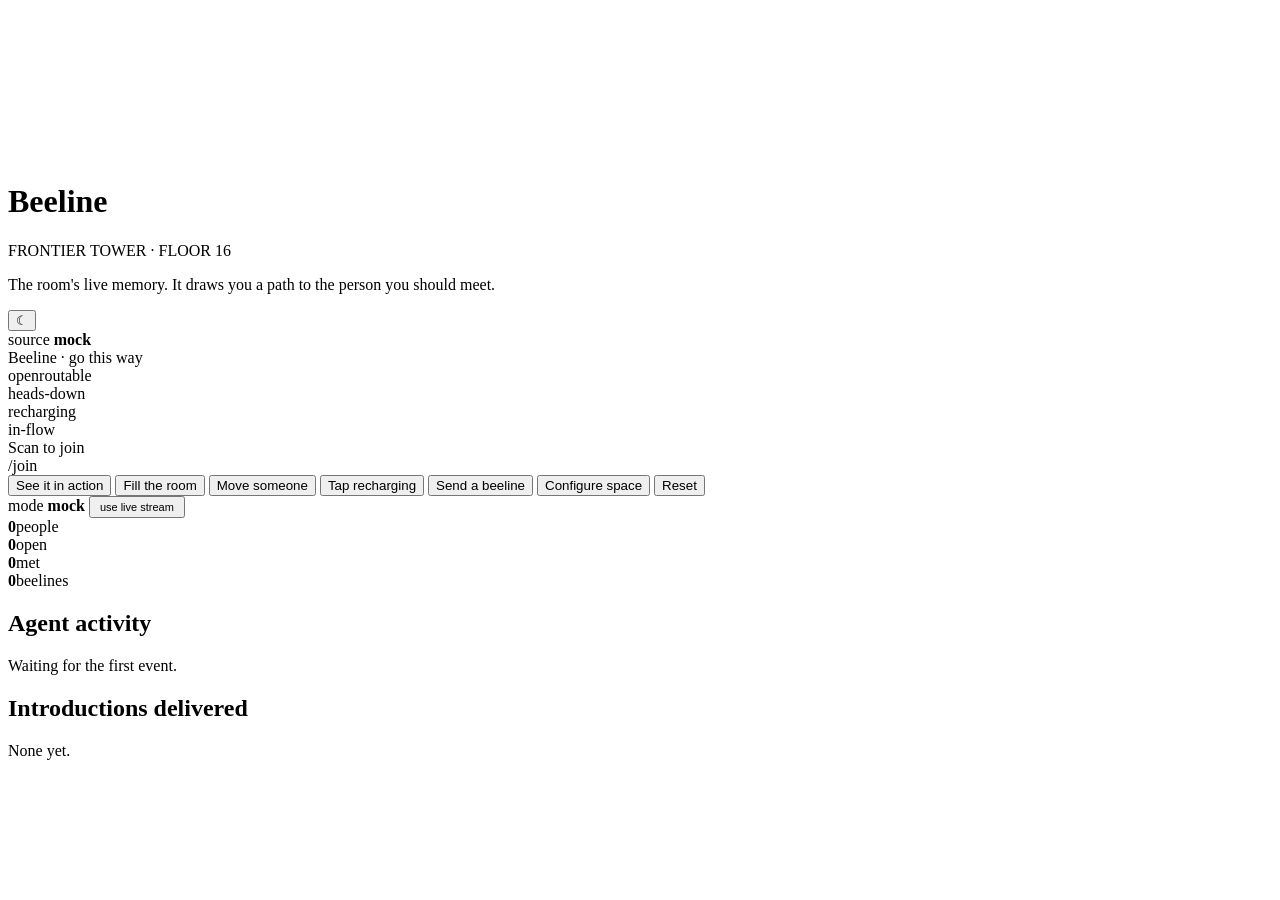
==== commit e4114ab6: "Submission UX: rename primary CTA to 'See it in action', self-narrating guided demo (8 captioned bea" ====
--- a/web/index.html
+++ b/web/index.html
@@ -5,7 +5,7 @@
 <meta name="viewport" content="width=device-width, initial-scale=1" />
 <title>Beeline — floor 16, live</title>
 <link rel="stylesheet" href="/fonts/nunito.css" />
-<link rel="stylesheet" href="/style.css?v=4" />
+<link rel="stylesheet" href="/style.css?v=5" />
 <script>try{document.documentElement.dataset.theme=localStorage.getItem('beeline-theme')||'light';}catch(e){document.documentElement.dataset.theme='light';}</script>
 </head>
 <body>
@@ -49,13 +49,29 @@
     <div class="cap">Scan to join</div>
     <div class="url" id="qr-url">/join</div>
   </div>
+
+  <!-- guided, self-narrating demo overlay (lower-third captions) -->
+  <div id="guide" hidden>
+    <div class="guide-inner">
+      <div class="guide-top">
+        <span class="guide-kicker">Guided demo</span>
+        <span class="guide-step" id="guide-step"></span>
+      </div>
+      <div class="guide-cap" id="guide-cap" aria-live="polite"></div>
+      <div class="guide-bar"><div class="guide-bar-fill" id="guide-bar-fill"></div></div>
+      <div class="guide-controls">
+        <button id="guide-restart" class="guide-btn">Restart</button>
+        <button id="guide-skip" class="guide-btn">Skip</button>
+      </div>
+    </div>
+  </div>
 </div>
 
 <!-- ============ SIDE PANEL : agents + intros ============ -->
 <div id="side">
   <div id="controls">
-    <button class="primary" id="btn-fill">Fill the room</button>
-    <button id="btn-demo">Play demo</button>
+    <button class="primary cta" id="btn-fill">See it in action</button>
+    <button id="btn-demo">Fill the room</button>
     <button id="btn-move">Move someone</button>
     <button id="btn-recharge">Tap recharging</button>
     <button id="btn-intro">Send a beeline</button>
@@ -114,6 +130,7 @@
         <input type="file" id="cfg-scan-file" accept="image/*" capture="environment" />
         <span>Choose or take a photo</span>
       </label>
+      <p class="cfg-note cfg-scan-note" id="cfg-scan-note" hidden>Camera needs the shared https link; you can still choose a photo.</p>
       <div id="cfg-scan-out"></div>
     </section>
 
@@ -126,6 +143,6 @@
   </div>
 </aside>
 
-<script src="/app.js?v=3"></script>
+<script src="/app.js?v=4"></script>
 </body>
 </html>
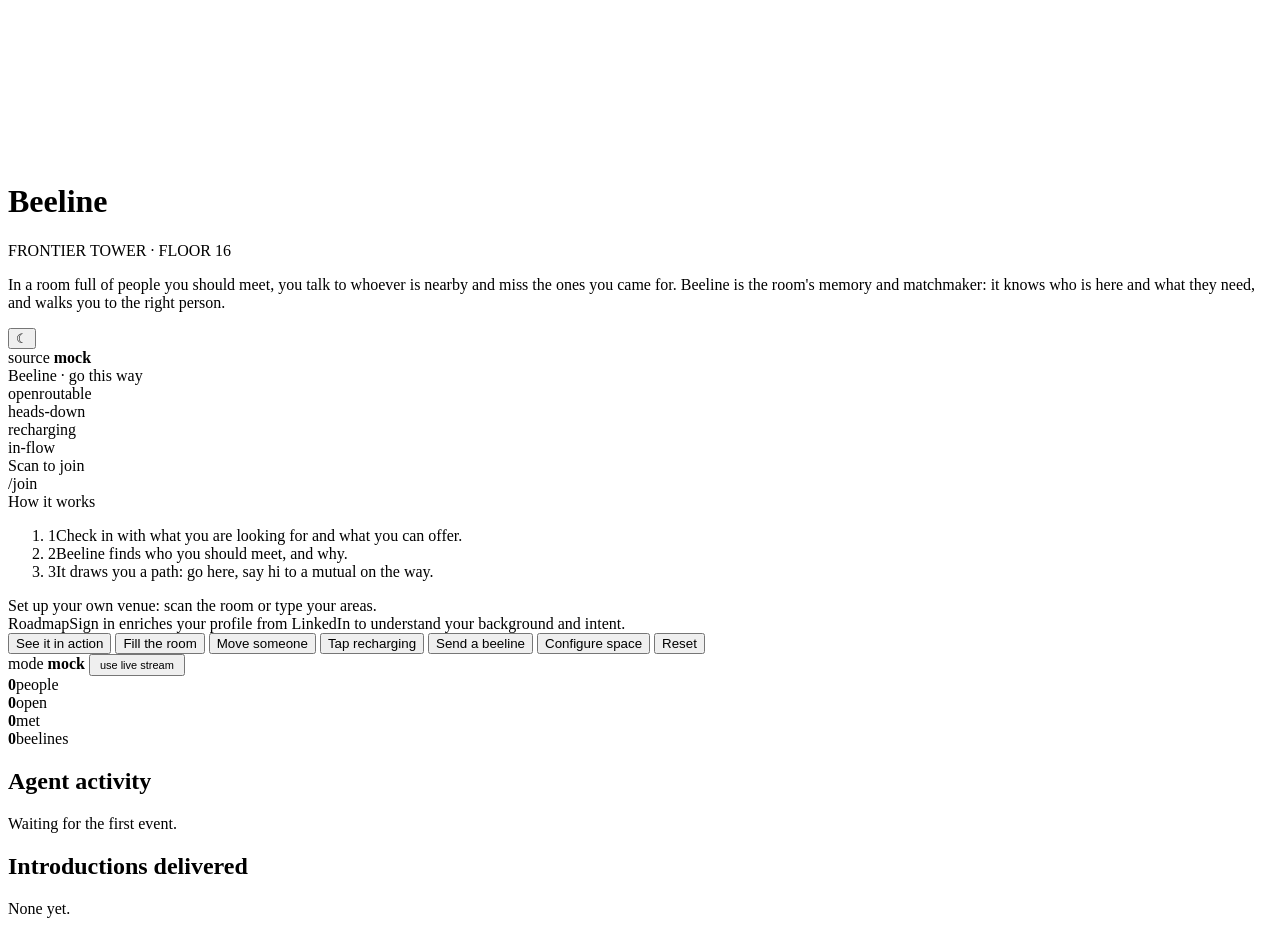
==== commit fddfa52f: "Demo clarity: state the problem+goal in the header, always-visible 'How it works' 3-step, LinkedIn-e" ====
--- a/web/index.html
+++ b/web/index.html
@@ -5,7 +5,7 @@
 <meta name="viewport" content="width=device-width, initial-scale=1" />
 <title>Beeline — floor 16, live</title>
 <link rel="stylesheet" href="/fonts/nunito.css" />
-<link rel="stylesheet" href="/style.css?v=5" />
+<link rel="stylesheet" href="/style.css?v=6" />
 <script>try{document.documentElement.dataset.theme=localStorage.getItem('beeline-theme')||'light';}catch(e){document.documentElement.dataset.theme='light';}</script>
 </head>
 <body>
@@ -19,7 +19,7 @@
       <h1>Beeline</h1>
       <span class="tag">FRONTIER TOWER · FLOOR 16</span>
     </div>
-    <p>The room's live memory. It draws you a path to the person you should meet.</p>
+    <p>In a room full of people you should meet, you talk to whoever is nearby and miss the ones you came for. Beeline is the room's memory and matchmaker: it knows who is here and what they need, and walks you to the right person.</p>
   </div>
 
   <div id="topright">
@@ -50,16 +50,16 @@
     <div class="url" id="qr-url">/join</div>
   </div>
 
-  <!-- guided, self-narrating demo overlay (lower-third captions) -->
+  <!-- guided, self-narrating demo — a full-width bar pinned to the bottom -->
   <div id="guide" hidden>
+    <div class="guide-bar"><div class="guide-bar-fill" id="guide-bar-fill"></div></div>
     <div class="guide-inner">
-      <div class="guide-top">
+      <div class="guide-main">
         <span class="guide-kicker">Guided demo</span>
+        <div class="guide-cap" id="guide-cap" aria-live="polite"></div>
+      </div>
+      <div class="guide-side">
         <span class="guide-step" id="guide-step"></span>
-      </div>
-      <div class="guide-cap" id="guide-cap" aria-live="polite"></div>
-      <div class="guide-bar"><div class="guide-bar-fill" id="guide-bar-fill"></div></div>
-      <div class="guide-controls">
         <button id="guide-restart" class="guide-btn">Restart</button>
         <button id="guide-skip" class="guide-btn">Skip</button>
       </div>
@@ -69,6 +69,19 @@
 
 <!-- ============ SIDE PANEL : agents + intros ============ -->
 <div id="side">
+  <div id="howitworks">
+    <div class="hiw-title">How it works</div>
+    <ol class="hiw-steps">
+      <li><span class="hiw-n">1</span><span>Check in with what you are looking for and what you can offer.</span></li>
+      <li><span class="hiw-n">2</span><span>Beeline finds who you should meet, and why.</span></li>
+      <li><span class="hiw-n">3</span><span>It draws you a path: go here, say hi to a mutual on the way.</span></li>
+    </ol>
+    <div class="hiw-notes">
+      <div class="hiw-note">Set up your own venue: scan the room or type your areas.</div>
+      <div class="hiw-note roadmap"><span class="hiw-tag">Roadmap</span>Sign in enriches your profile from LinkedIn to understand your background and intent.</div>
+    </div>
+  </div>
+
   <div id="controls">
     <button class="primary cta" id="btn-fill">See it in action</button>
     <button id="btn-demo">Fill the room</button>
@@ -107,7 +120,7 @@
   <div class="cfg-head">
     <div>
       <h2>Configure space</h2>
-      <p>Set up the map for wherever you are deploying it.</p>
+      <p>Beeline works anywhere. Set up your own venue: scan the room with a photo, or type your own areas.</p>
     </div>
     <button id="cfg-close" class="ghost" aria-label="Close">Close</button>
   </div>
@@ -143,6 +156,6 @@
   </div>
 </aside>
 
-<script src="/app.js?v=4"></script>
+<script src="/app.js?v=6"></script>
 </body>
 </html>
